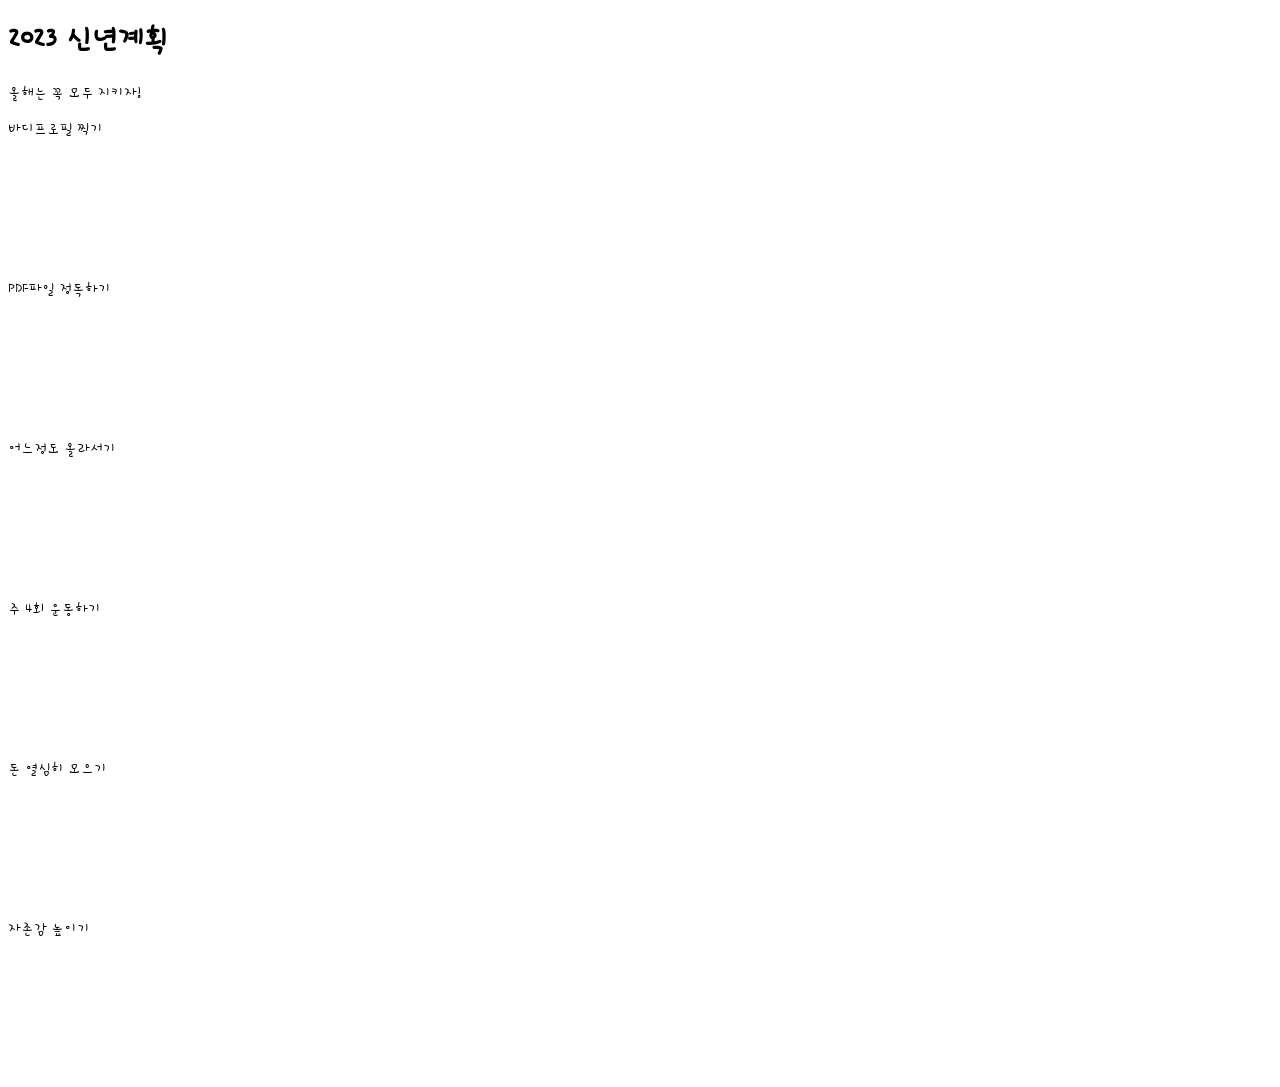
==== index.html @ 33071b5e "Add files via upload" ====
<!DOCTYPE html>
<html lang="en">

<head>
    <meta charset="UTF-8">
    <meta http-equiv="X-UA-Compatible" content="IE=edge">
    <meta name="viewport" content="width=device-width, initial-scale=1.0">
    <title>2023년 버킷리스트</title>
    <style>
        @import url('https://fonts.googleapis.com/css2?family=Hi+Melody&display=swap');
        *{
            font-family: 'Hi Melody', cursive;
        }
        .title {
            color: white;
            background-color: tomato;
            font-size: 24px;
            padding: 4px 14px;
            border-radius: 8px;
        }

        .bg {
            width: 360px;
            background-image: url("https://s3.ap-northeast-2.amazonaws.com/materials.spartacodingclub.kr/bucketList/bg-grid.png");
        }

        .msg {
            font-weight: bold;
        }

        .bucket {
            width: 160px;
            height: 160px;
        }

        .img1 {
            background-image: url("https://s3.ap-northeast-2.amazonaws.com/materials.spartacodingclub.kr/bucketList/bucket-red.png");
            background-size: cover;
            background-position: center;
        }

        .img2 {
            background-image: url("https://s3.ap-northeast-2.amazonaws.com/materials.spartacodingclub.kr/bucketList/bucket-lightred.png");
            background-size: cover;
            background-position: center;
        }
    </style>
    <link rel="stylesheet" type="text/css" href="https://s3.ap-northeast-2.amazonaws.com/materials.spartacodingclub.kr/bucketList/sparta-bucket2.css">
</head>

<body class="bg-t4 center">
    <h1 class="title-t4">2023 신년계획</h1>
    <p class="msg-t4">올해는 꼭 모두 지키자!</p>
    <div class="row flex-row wrap">
        <div class="bucket img1-t4 center">바디프로필 찍기</div>
        <div class="bucket img2-t4 center">PDF파일 정독하기</div>
        <div class="bucket img2-t4 center">어느정도 올라서기</div>
        <div class="bucket img1-t4 center">주 4회 운동하기</div>
        <div class="bucket img1-t4 center">돈 열심히 모으기</div>
        <div class="bucket img2-t4 center">자존감 높이기</div>

    </div>

</body>

</html>
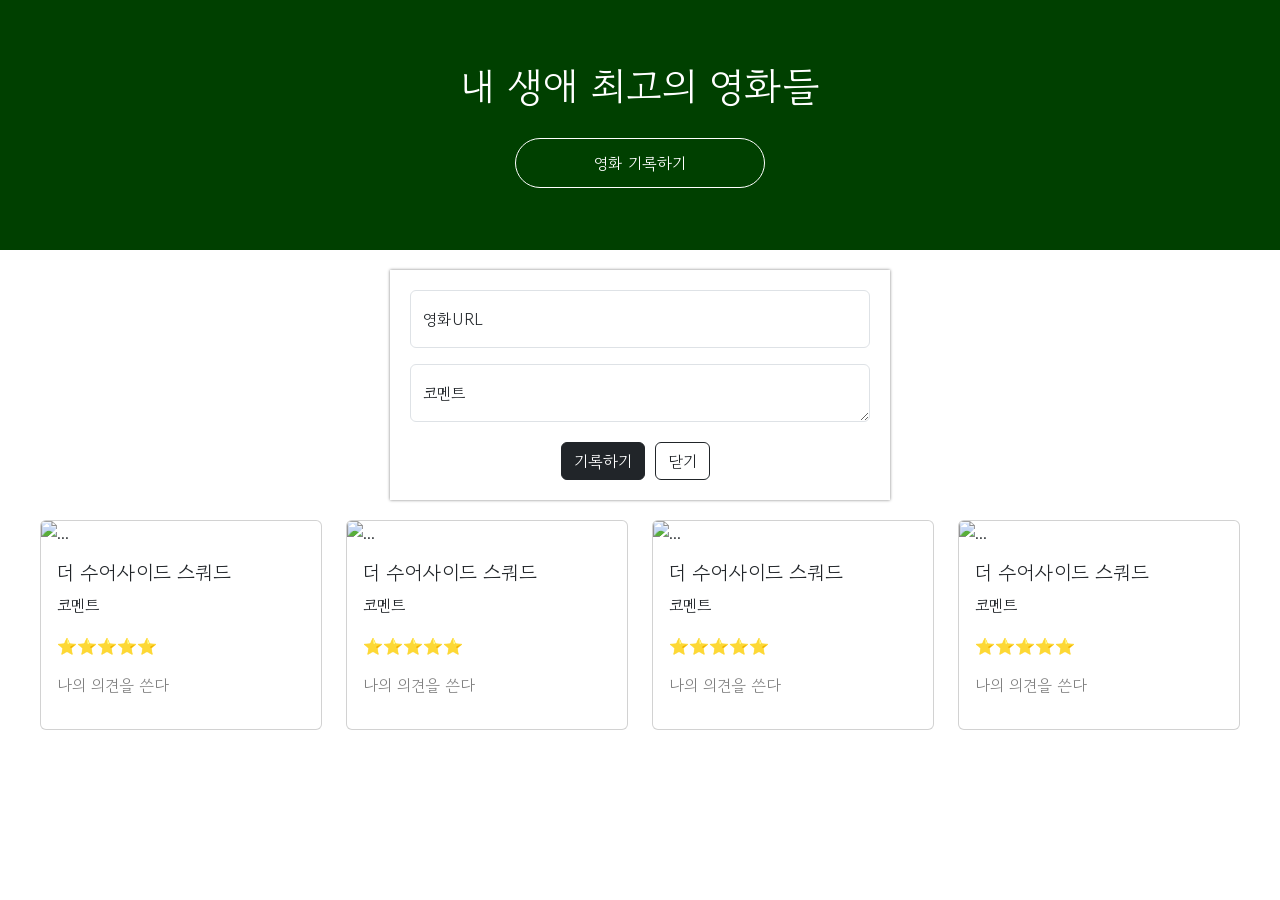
==== commit 2795484e: "Add files via upload" ====
--- a/index.html
+++ b/index.html
@@ -1,66 +1,162 @@
-<!DOCTYPE html>
+<!doctype html>
 <html lang="en">
 
 <head>
-    <meta charset="UTF-8">
-    <meta http-equiv="X-UA-Compatible" content="IE=edge">
-    <meta name="viewport" content="width=device-width, initial-scale=1.0">
-    <title>2023년 버킷리스트</title>
+    <meta charset="utf-8">
+    <meta name="viewport" content="width=device-width, initial-scale=1, shrink-to-fit=no">
+
+    <link href="https://cdn.jsdelivr.net/npm/bootstrap@5.0.2/dist/css/bootstrap.min.css" rel="stylesheet"
+        integrity="sha384-EVSTQN3/azprG1Anm3QDgpJLIm9Nao0Yz1ztcQTwFspd3yD65VohhpuuCOmLASjC" crossorigin="anonymous">
+    <script src="https://ajax.googleapis.com/ajax/libs/jquery/3.5.1/jquery.min.js"></script>
+    <script src="https://cdn.jsdelivr.net/npm/bootstrap@5.0.2/dist/js/bootstrap.bundle.min.js"
+        integrity="sha384-MrcW6ZMFYlzcLA8Nl+NtUVF0sA7MsXsP1UyJoMp4YLEuNSfAP+JcXn/tWtIaxVXM"
+        crossorigin="anonymous"></script>
+
+    <title>스파르타코딩클럽 | 부트스트랩 연습하기</title>
     <style>
-        @import url('https://fonts.googleapis.com/css2?family=Hi+Melody&display=swap');
-        *{
-            font-family: 'Hi Melody', cursive;
-        }
-        .title {
-            color: white;
-            background-color: tomato;
-            font-size: 24px;
-            padding: 4px 14px;
-            border-radius: 8px;
+        @import url('https://fonts.googleapis.com/css2?family=Gowun+Dodum&display=swap');
+
+        * {
+            font-family: 'Gowun Dodum', sans-serif;
         }
 
-        .bg {
-            width: 360px;
-            background-image: url("https://s3.ap-northeast-2.amazonaws.com/materials.spartacodingclub.kr/bucketList/bg-grid.png");
+        .mytitle {
+            background-color: green;
+            color: white;
+
+            height: 250px;
+
+            display: flex;
+            flex-direction: column;
+            align-items: center;
+            justify-content: center;
+
+            background-image: linear-gradient(0deg, rgba(0, 0, 0, 0.5), rgba(0, 0, 0, 0.5)), url('https://movie-phinf.pstatic.net/20210715_95/1626338192428gTnJl_JPEG/movie_image.jpg');
+            background-position: center;
+            background-size: cover;
         }
 
-        .msg {
-            font-weight: bold;
+        .mytitle>button {
+            width: 250px;
+            height: 50px;
+
+            background-color: transparent;
+
+            border: 1px solid white;
+            color: white;
+
+            border-radius: 50px;
+
+            margin-top: 20px;
         }
 
-        .bucket {
-            width: 160px;
-            height: 160px;
+        .mytitle>button:hover {
+            border: 2px solid white;
         }
 
-        .img1 {
-            background-image: url("https://s3.ap-northeast-2.amazonaws.com/materials.spartacodingclub.kr/bucketList/bucket-red.png");
-            background-size: cover;
-            background-position: center;
+        .mycomment {
+            color: gray;
         }
 
-        .img2 {
-            background-image: url("https://s3.ap-northeast-2.amazonaws.com/materials.spartacodingclub.kr/bucketList/bucket-lightred.png");
-            background-size: cover;
-            background-position: center;
+        .mycards {
+            width: 1200px;
+            margin: 20px auto 20px auto;
+        }
+
+        .mypost {
+            width: 500px;
+            margin: 20px auto 20px auto;
+            padding: 20px 20px 20px 20px;
+
+            box-shadow: 0px 0px 3px 0px gray;
+        }
+
+        .mybtn {
+            display: flex;
+            flex-direction: row;
+            align-items: center;
+            justify-content: center;
+
+            margin-top: 20px;
+        }
+
+        .mybtn > button {
+            margin-right: 10px;
         }
     </style>
-    <link rel="stylesheet" type="text/css" href="https://s3.ap-northeast-2.amazonaws.com/materials.spartacodingclub.kr/bucketList/sparta-bucket2.css">
 </head>
 
-<body class="bg-t4 center">
-    <h1 class="title-t4">2023 신년계획</h1>
-    <p class="msg-t4">올해는 꼭 모두 지키자!</p>
-    <div class="row flex-row wrap">
-        <div class="bucket img1-t4 center">바디프로필 찍기</div>
-        <div class="bucket img2-t4 center">PDF파일 정독하기</div>
-        <div class="bucket img2-t4 center">어느정도 올라서기</div>
-        <div class="bucket img1-t4 center">주 4회 운동하기</div>
-        <div class="bucket img1-t4 center">돈 열심히 모으기</div>
-        <div class="bucket img2-t4 center">자존감 높이기</div>
-
+<body>
+    <div class="mytitle">
+        <h1>내 생애 최고의 영화들</h1>
+        <button>영화 기록하기</button>
     </div>
-
+    <div class="mypost">
+        <div class="form-floating mb-3">
+            <input type="email" class="form-control" id="floatingInput" placeholder="name@example.com">
+            <label for="floatingInput">영화URL</label>
+        </div>
+        <div class="form-floating">
+            <textarea class="form-control" placeholder="Leave a comment here" id="floatingTextarea"></textarea>
+            <label for="floatingTextarea">코멘트</label>
+        </div>
+        <div class="mybtn">
+            <button type="button" class="btn btn-dark">기록하기</button>
+            <button type="button" class="btn btn-outline-dark">닫기</button>
+        </div>
+    </div>
+    <div class="mycards">
+        <div class="row row-cols-1 row-cols-md-4 g-4">
+            <div class="col">
+                <div class="card h-100">
+                    <img src="https://movie-phinf.pstatic.net/20210728_221/1627440327667GyoYj_JPEG/movie_image.jpg"
+                        class="card-img-top" alt="...">
+                    <div class="card-body">
+                        <h5 class="card-title">더 수어사이드 스쿼드</h5>
+                        <p class="card-text">코멘트</p>
+                        <p>⭐⭐⭐⭐⭐</p>
+                        <p class="mycomment">나의 의견을 쓴다</p>
+                    </div>
+                </div>
+            </div>
+            <div class="col">
+                <div class="card h-100">
+                    <img src="https://movie-phinf.pstatic.net/20210728_221/1627440327667GyoYj_JPEG/movie_image.jpg"
+                        class="card-img-top" alt="...">
+                    <div class="card-body">
+                        <h5 class="card-title">더 수어사이드 스쿼드</h5>
+                        <p class="card-text">코멘트</p>
+                        <p>⭐⭐⭐⭐⭐</p>
+                        <p class="mycomment">나의 의견을 쓴다</p>
+                    </div>
+                </div>
+            </div>
+            <div class="col">
+                <div class="card h-100">
+                    <img src="https://movie-phinf.pstatic.net/20210728_221/1627440327667GyoYj_JPEG/movie_image.jpg"
+                        class="card-img-top" alt="...">
+                    <div class="card-body">
+                        <h5 class="card-title">더 수어사이드 스쿼드</h5>
+                        <p class="card-text">코멘트</p>
+                        <p>⭐⭐⭐⭐⭐</p>
+                        <p class="mycomment">나의 의견을 쓴다</p>
+                    </div>
+                </div>
+            </div>
+            <div class="col">
+                <div class="card h-100">
+                    <img src="https://movie-phinf.pstatic.net/20210728_221/1627440327667GyoYj_JPEG/movie_image.jpg"
+                        class="card-img-top" alt="...">
+                    <div class="card-body">
+                        <h5 class="card-title">더 수어사이드 스쿼드</h5>
+                        <p class="card-text">코멘트</p>
+                        <p>⭐⭐⭐⭐⭐</p>
+                        <p class="mycomment">나의 의견을 쓴다</p>
+                    </div>
+                </div>
+            </div>
+        </div>
+    </div>
 </body>
 
 </html>
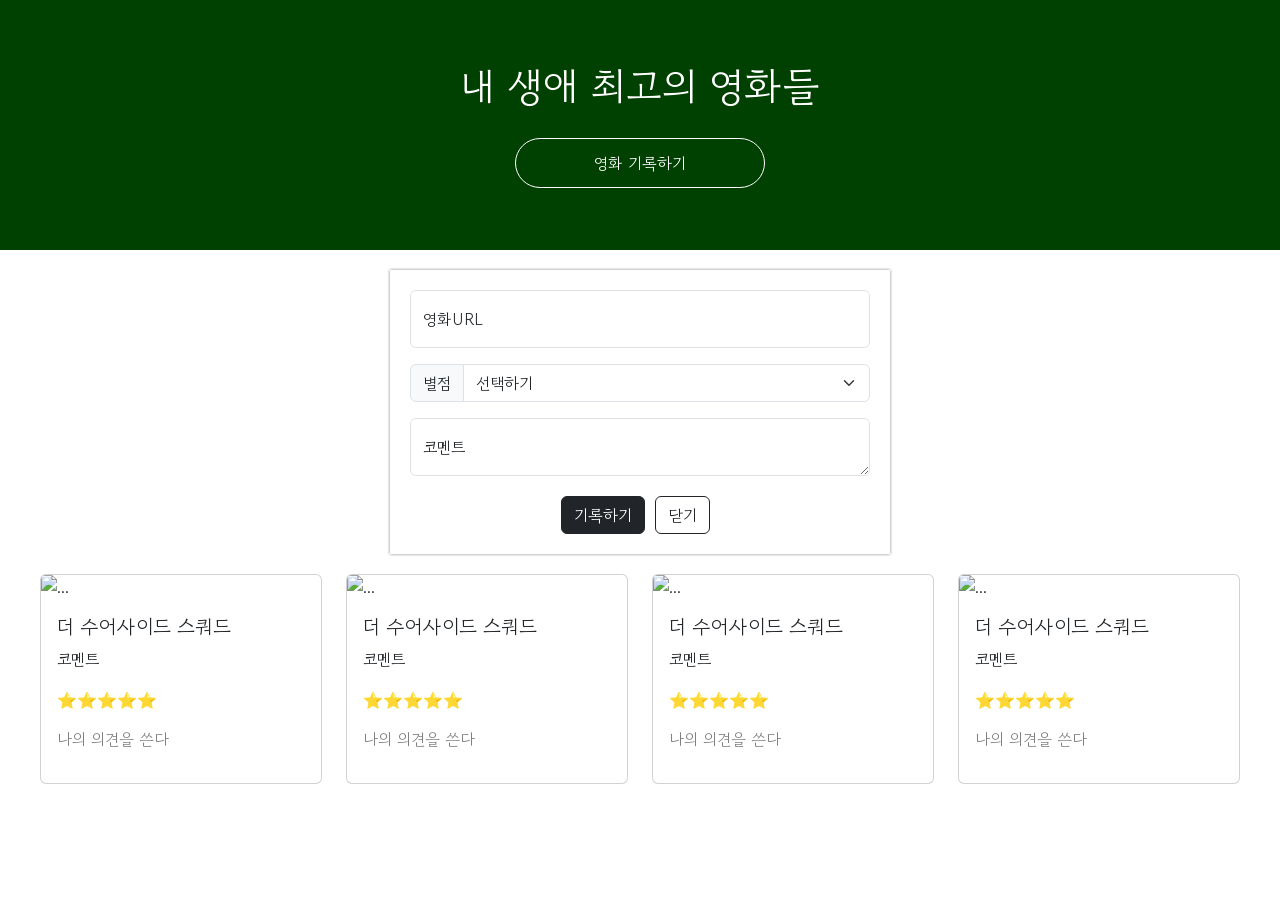
==== commit 098d9276: "Add files via upload" ====
--- a/index.html
+++ b/index.html
@@ -80,7 +80,7 @@
             margin-top: 20px;
         }
 
-        .mybtn > button {
+        .mybtn>button {
             margin-right: 10px;
         }
     </style>
@@ -96,6 +96,18 @@
             <input type="email" class="form-control" id="floatingInput" placeholder="name@example.com">
             <label for="floatingInput">영화URL</label>
         </div>
+        <div class="input-group mb-3">
+            <label class="input-group-text" for="inputGroupSelect01">별점</label>
+            <select class="form-select" id="inputGroupSelect01">
+                <option selected>선택하기</option>
+                <option value="1">⭐</option>
+                <option value="2">⭐⭐</option>
+                <option value="3">⭐⭐⭐</option>
+                <option value="4">⭐⭐⭐⭐</option>
+                <option value="5">⭐⭐⭐⭐⭐</option>
+            </select>
+        </div>
+
         <div class="form-floating">
             <textarea class="form-control" placeholder="Leave a comment here" id="floatingTextarea"></textarea>
             <label for="floatingTextarea">코멘트</label>
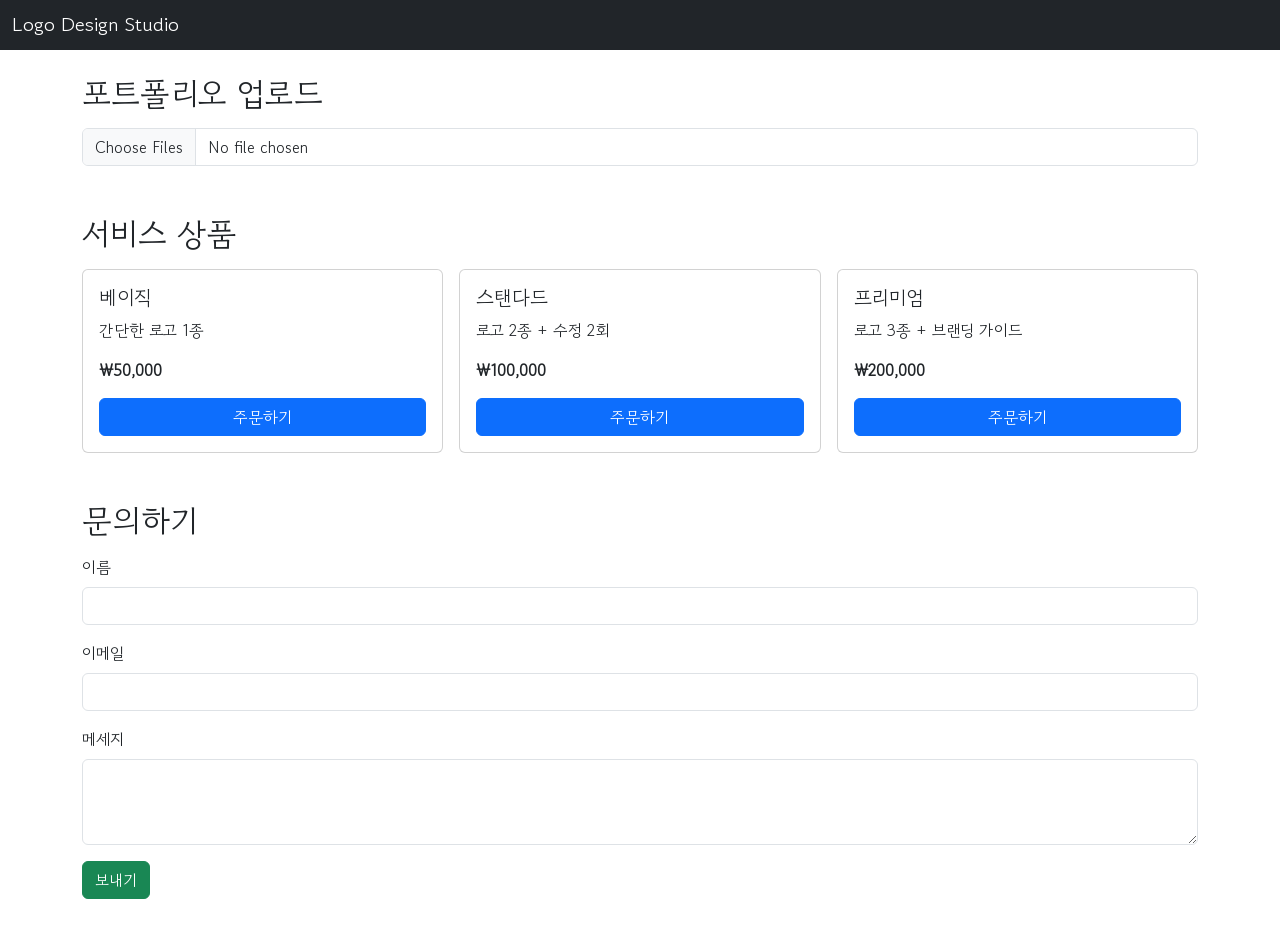
==== commit c715ac04: "feat: add logo portfolio and service site" ====
--- a/index.html
+++ b/index.html
@@ -1,174 +1,83 @@
-<!doctype html>
-<html lang="en">
-
-<head>
-    <meta charset="utf-8">
-    <meta name="viewport" content="width=device-width, initial-scale=1, shrink-to-fit=no">
-
-    <link href="https://cdn.jsdelivr.net/npm/bootstrap@5.0.2/dist/css/bootstrap.min.css" rel="stylesheet"
-        integrity="sha384-EVSTQN3/azprG1Anm3QDgpJLIm9Nao0Yz1ztcQTwFspd3yD65VohhpuuCOmLASjC" crossorigin="anonymous">
-    <script src="https://ajax.googleapis.com/ajax/libs/jquery/3.5.1/jquery.min.js"></script>
-    <script src="https://cdn.jsdelivr.net/npm/bootstrap@5.0.2/dist/js/bootstrap.bundle.min.js"
-        integrity="sha384-MrcW6ZMFYlzcLA8Nl+NtUVF0sA7MsXsP1UyJoMp4YLEuNSfAP+JcXn/tWtIaxVXM"
-        crossorigin="anonymous"></script>
-
-    <title>스파르타코딩클럽 | 부트스트랩 연습하기</title>
-    <style>
-        @import url('https://fonts.googleapis.com/css2?family=Gowun+Dodum&display=swap');
-
-        * {
-            font-family: 'Gowun Dodum', sans-serif;
-        }
-
-        .mytitle {
-            background-color: green;
-            color: white;
-
-            height: 250px;
-
-            display: flex;
-            flex-direction: column;
-            align-items: center;
-            justify-content: center;
-
-            background-image: linear-gradient(0deg, rgba(0, 0, 0, 0.5), rgba(0, 0, 0, 0.5)), url('https://movie-phinf.pstatic.net/20210715_95/1626338192428gTnJl_JPEG/movie_image.jpg');
-            background-position: center;
-            background-size: cover;
-        }
-
-        .mytitle>button {
-            width: 250px;
-            height: 50px;
-
-            background-color: transparent;
-
-            border: 1px solid white;
-            color: white;
-
-            border-radius: 50px;
-
-            margin-top: 20px;
-        }
-
-        .mytitle>button:hover {
-            border: 2px solid white;
-        }
-
-        .mycomment {
-            color: gray;
-        }
-
-        .mycards {
-            width: 1200px;
-            margin: 20px auto 20px auto;
-        }
-
-        .mypost {
-            width: 500px;
-            margin: 20px auto 20px auto;
-            padding: 20px 20px 20px 20px;
-
-            box-shadow: 0px 0px 3px 0px gray;
-        }
-
-        .mybtn {
-            display: flex;
-            flex-direction: row;
-            align-items: center;
-            justify-content: center;
-
-            margin-top: 20px;
-        }
-
-        .mybtn>button {
-            margin-right: 10px;
-        }
-    </style>
-</head>
-
-<body>
-    <div class="mytitle">
-        <h1>내 생애 최고의 영화들</h1>
-        <button>영화 기록하기</button>
-    </div>
-    <div class="mypost">
-        <div class="form-floating mb-3">
-            <input type="email" class="form-control" id="floatingInput" placeholder="name@example.com">
-            <label for="floatingInput">영화URL</label>
-        </div>
-        <div class="input-group mb-3">
-            <label class="input-group-text" for="inputGroupSelect01">별점</label>
-            <select class="form-select" id="inputGroupSelect01">
-                <option selected>선택하기</option>
-                <option value="1">⭐</option>
-                <option value="2">⭐⭐</option>
-                <option value="3">⭐⭐⭐</option>
-                <option value="4">⭐⭐⭐⭐</option>
-                <option value="5">⭐⭐⭐⭐⭐</option>
-            </select>
-        </div>
-
-        <div class="form-floating">
-            <textarea class="form-control" placeholder="Leave a comment here" id="floatingTextarea"></textarea>
-            <label for="floatingTextarea">코멘트</label>
-        </div>
-        <div class="mybtn">
-            <button type="button" class="btn btn-dark">기록하기</button>
-            <button type="button" class="btn btn-outline-dark">닫기</button>
-        </div>
-    </div>
-    <div class="mycards">
-        <div class="row row-cols-1 row-cols-md-4 g-4">
-            <div class="col">
-                <div class="card h-100">
-                    <img src="https://movie-phinf.pstatic.net/20210728_221/1627440327667GyoYj_JPEG/movie_image.jpg"
-                        class="card-img-top" alt="...">
-                    <div class="card-body">
-                        <h5 class="card-title">더 수어사이드 스쿼드</h5>
-                        <p class="card-text">코멘트</p>
-                        <p>⭐⭐⭐⭐⭐</p>
-                        <p class="mycomment">나의 의견을 쓴다</p>
-                    </div>
-                </div>
-            </div>
-            <div class="col">
-                <div class="card h-100">
-                    <img src="https://movie-phinf.pstatic.net/20210728_221/1627440327667GyoYj_JPEG/movie_image.jpg"
-                        class="card-img-top" alt="...">
-                    <div class="card-body">
-                        <h5 class="card-title">더 수어사이드 스쿼드</h5>
-                        <p class="card-text">코멘트</p>
-                        <p>⭐⭐⭐⭐⭐</p>
-                        <p class="mycomment">나의 의견을 쓴다</p>
-                    </div>
-                </div>
-            </div>
-            <div class="col">
-                <div class="card h-100">
-                    <img src="https://movie-phinf.pstatic.net/20210728_221/1627440327667GyoYj_JPEG/movie_image.jpg"
-                        class="card-img-top" alt="...">
-                    <div class="card-body">
-                        <h5 class="card-title">더 수어사이드 스쿼드</h5>
-                        <p class="card-text">코멘트</p>
-                        <p>⭐⭐⭐⭐⭐</p>
-                        <p class="mycomment">나의 의견을 쓴다</p>
-                    </div>
-                </div>
-            </div>
-            <div class="col">
-                <div class="card h-100">
-                    <img src="https://movie-phinf.pstatic.net/20210728_221/1627440327667GyoYj_JPEG/movie_image.jpg"
-                        class="card-img-top" alt="...">
-                    <div class="card-body">
-                        <h5 class="card-title">더 수어사이드 스쿼드</h5>
-                        <p class="card-text">코멘트</p>
-                        <p>⭐⭐⭐⭐⭐</p>
-                        <p class="mycomment">나의 의견을 쓴다</p>
-                    </div>
-                </div>
-            </div>
-        </div>
-    </div>
-</body>
-
-</html>+<!doctype html>
+<html lang="ko">
+<head>
+  <meta charset="utf-8" />
+  <meta name="viewport" content="width=device-width, initial-scale=1" />
+  <title>Logo Design Portfolio</title>
+  <link href="https://cdn.jsdelivr.net/npm/bootstrap@5.0.2/dist/css/bootstrap.min.css" rel="stylesheet" integrity="sha384-EVSTQN3/azprG1Anm3QDgpJLIm9Nao0Yz1ztcQTwFspd3yD65VohhpuuCOmLASjC" crossorigin="anonymous" />
+  <link rel="stylesheet" href="style.css" />
+</head>
+<body>
+  <nav class="navbar navbar-dark bg-dark mb-4">
+    <div class="container-fluid">
+      <span class="navbar-brand mb-0 h1">Logo Design Studio</span>
+    </div>
+  </nav>
+
+  <div class="container">
+    <section id="portfolio" class="mb-5">
+      <h2 class="mb-3">포트폴리오 업로드</h2>
+      <input type="file" id="image-input" accept="image/*" multiple class="form-control mb-3" />
+      <div id="gallery" class="row g-3"></div>
+    </section>
+
+    <section id="services" class="mb-5">
+      <h2 class="mb-3">서비스 상품</h2>
+      <div class="row g-3">
+        <div class="col-md-4">
+          <div class="card h-100">
+            <div class="card-body">
+              <h5 class="card-title">베이직</h5>
+              <p class="card-text">간단한 로고 1종</p>
+              <p class="card-text fw-bold">₩50,000</p>
+              <button class="btn btn-primary w-100" data-service="베이직">주문하기</button>
+            </div>
+          </div>
+        </div>
+        <div class="col-md-4">
+          <div class="card h-100">
+            <div class="card-body">
+              <h5 class="card-title">스탠다드</h5>
+              <p class="card-text">로고 2종 + 수정 2회</p>
+              <p class="card-text fw-bold">₩100,000</p>
+              <button class="btn btn-primary w-100" data-service="스탠다드">주문하기</button>
+            </div>
+          </div>
+        </div>
+        <div class="col-md-4">
+          <div class="card h-100">
+            <div class="card-body">
+              <h5 class="card-title">프리미엄</h5>
+              <p class="card-text">로고 3종 + 브랜딩 가이드</p>
+              <p class="card-text fw-bold">₩200,000</p>
+              <button class="btn btn-primary w-100" data-service="프리미엄">주문하기</button>
+            </div>
+          </div>
+        </div>
+      </div>
+    </section>
+
+    <section id="contact" class="mb-5">
+      <h2 class="mb-3">문의하기</h2>
+      <form id="contact-form">
+        <div class="mb-3">
+          <label for="name" class="form-label">이름</label>
+          <input type="text" id="name" class="form-control" required />
+        </div>
+        <div class="mb-3">
+          <label for="email" class="form-label">이메일</label>
+          <input type="email" id="email" class="form-control" required />
+        </div>
+        <div class="mb-3">
+          <label for="message" class="form-label">메세지</label>
+          <textarea id="message" class="form-control" rows="3" required></textarea>
+        </div>
+        <button type="submit" class="btn btn-success">보내기</button>
+      </form>
+    </section>
+  </div>
+
+  <script src="script.js"></script>
+  <script src="https://cdn.jsdelivr.net/npm/bootstrap@5.0.2/dist/js/bootstrap.bundle.min.js" integrity="sha384-MrcW6ZMFYlzcLA8Nl+NtUVF0sA7MsXsP1UyJoMp4YLEuNSfAP+JcXn/tWtIaxVXM" crossorigin="anonymous"></script>
+</body>
+</html>
--- a/style.css
+++ b/style.css
@@ -0,0 +1,10 @@
+@import url('https://fonts.googleapis.com/css2?family=Gowun+Dodum&display=swap');
+
+body {
+  font-family: 'Gowun Dodum', sans-serif;
+}
+
+#gallery img {
+  width: 100%;
+  border-radius: 0.25rem;
+}
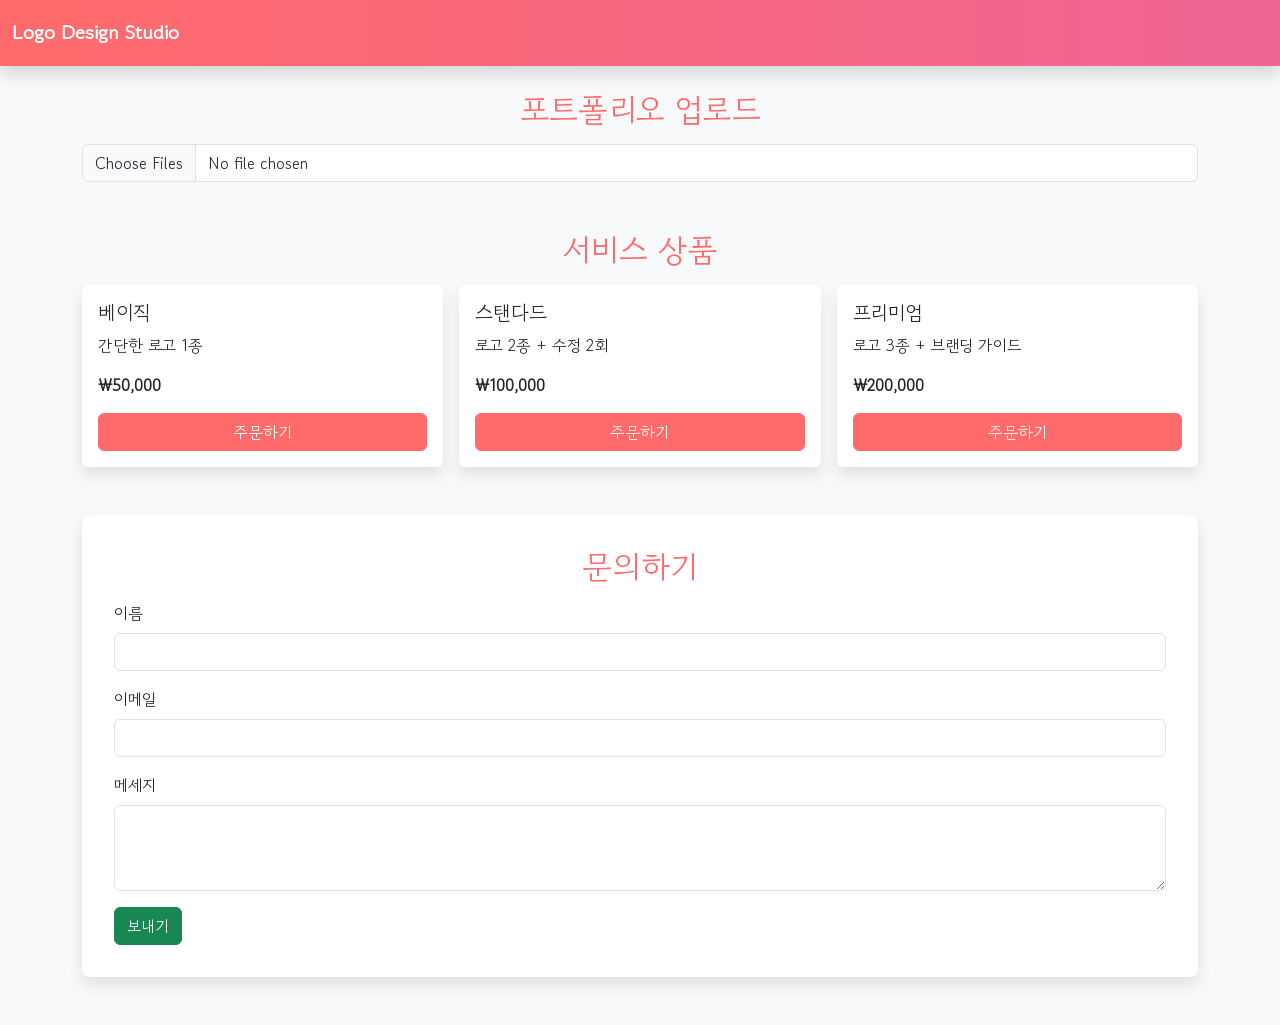
==== commit e33d9db6: "Enhance styling with gradient navbar and card hover effects" ====
--- a/index.html
+++ b/index.html
@@ -8,7 +8,7 @@
   <link rel="stylesheet" href="style.css" />
 </head>
 <body>
-  <nav class="navbar navbar-dark bg-dark mb-4">
+  <nav class="navbar navbar-dark py-3 mb-4 shadow">
     <div class="container-fluid">
       <span class="navbar-brand mb-0 h1">Logo Design Studio</span>
     </div>
--- a/style.css
+++ b/style.css
@@ -1,10 +1,62 @@
 @import url('https://fonts.googleapis.com/css2?family=Gowun+Dodum&display=swap');
+
+:root {
+  --primary: #ff6b6b;
+  --secondary: #4e4e4e;
+  --light: #f8f9fa;
+}
 
 body {
   font-family: 'Gowun Dodum', sans-serif;
+  background: var(--light);
+}
+
+.navbar {
+  background: linear-gradient(90deg, var(--primary), #f06595);
+}
+
+.navbar-brand {
+  font-weight: 700;
+}
+
+section h2 {
+  color: var(--primary);
+  text-align: center;
+  margin-bottom: 1.5rem;
 }
 
 #gallery img {
   width: 100%;
-  border-radius: 0.25rem;
+  height: 200px;
+  object-fit: cover;
+  border-radius: 0.5rem;
+  box-shadow: 0 0.5rem 1rem rgba(0,0,0,0.1);
 }
+
+#services .card {
+  border: none;
+  box-shadow: 0 0.5rem 1rem rgba(0,0,0,0.1);
+  transition: transform 0.2s ease, box-shadow 0.2s ease;
+}
+
+#services .card:hover {
+  transform: translateY(-5px);
+  box-shadow: 0 1rem 1.5rem rgba(0,0,0,0.2);
+}
+
+.btn-primary {
+  background-color: var(--primary);
+  border-color: var(--primary);
+}
+
+.btn-primary:hover {
+  background-color: #e05656;
+  border-color: #e05656;
+}
+
+#contact {
+  background: #fff;
+  padding: 2rem;
+  border-radius: 0.5rem;
+  box-shadow: 0 0.5rem 1rem rgba(0,0,0,0.1);
+}
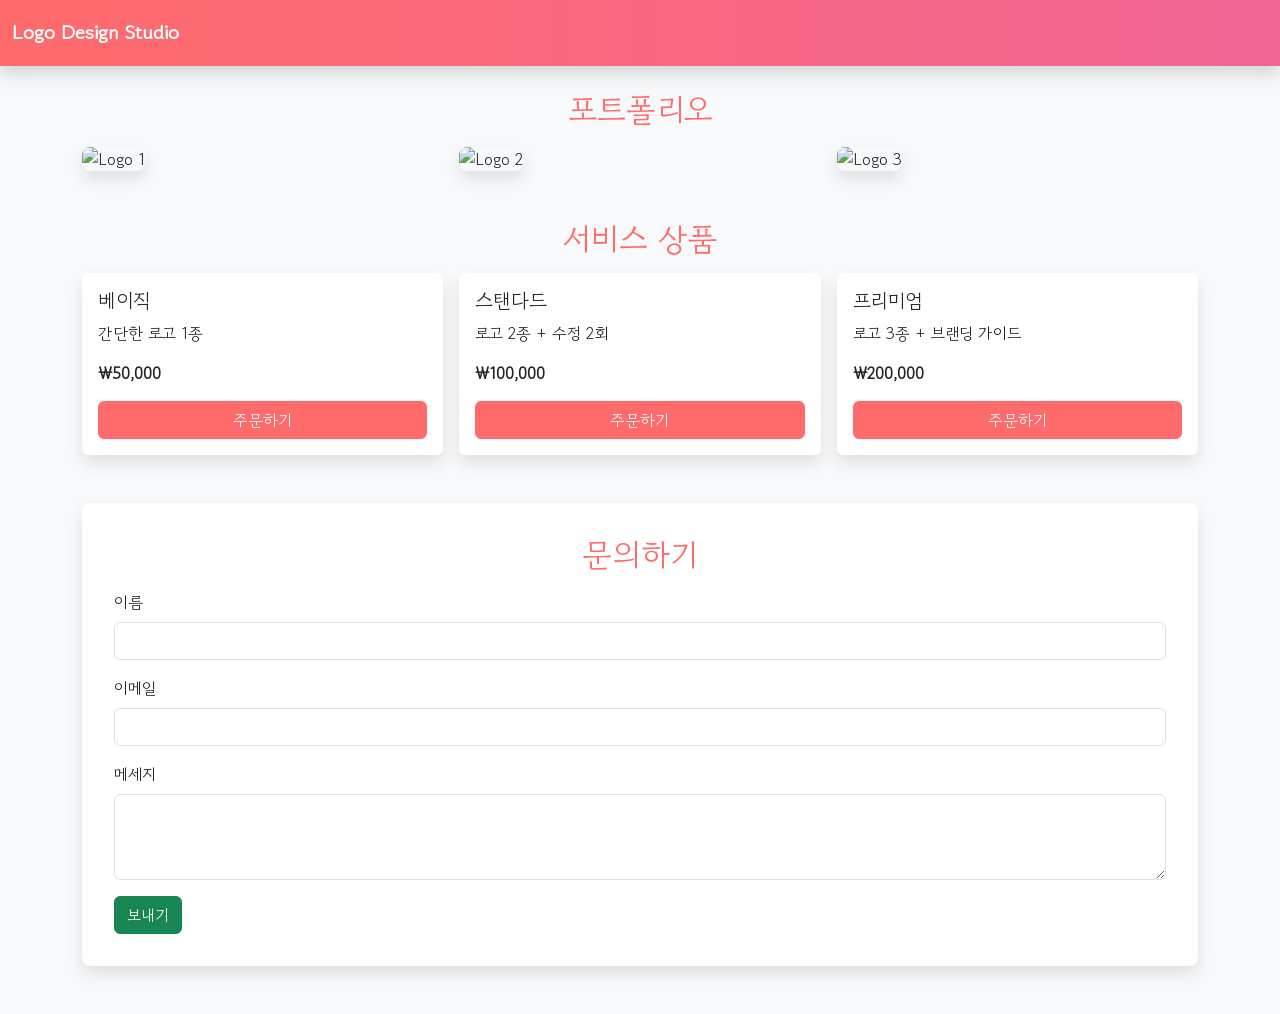
==== commit 4fa36055: "Hide portfolio upload on client page" ====
--- a/index.html
+++ b/index.html
@@ -16,9 +16,18 @@
 
   <div class="container">
     <section id="portfolio" class="mb-5">
-      <h2 class="mb-3">포트폴리오 업로드</h2>
-      <input type="file" id="image-input" accept="image/*" multiple class="form-control mb-3" />
-      <div id="gallery" class="row g-3"></div>
+      <h2 class="mb-3">포트폴리오</h2>
+      <div id="gallery" class="row g-3">
+        <div class="col-md-4">
+          <img src="https://via.placeholder.com/400x200?text=Logo+1" alt="Logo 1" class="img-fluid" />
+        </div>
+        <div class="col-md-4">
+          <img src="https://via.placeholder.com/400x200?text=Logo+2" alt="Logo 2" class="img-fluid" />
+        </div>
+        <div class="col-md-4">
+          <img src="https://via.placeholder.com/400x200?text=Logo+3" alt="Logo 3" class="img-fluid" />
+        </div>
+      </div>
     </section>
 
     <section id="services" class="mb-5">
